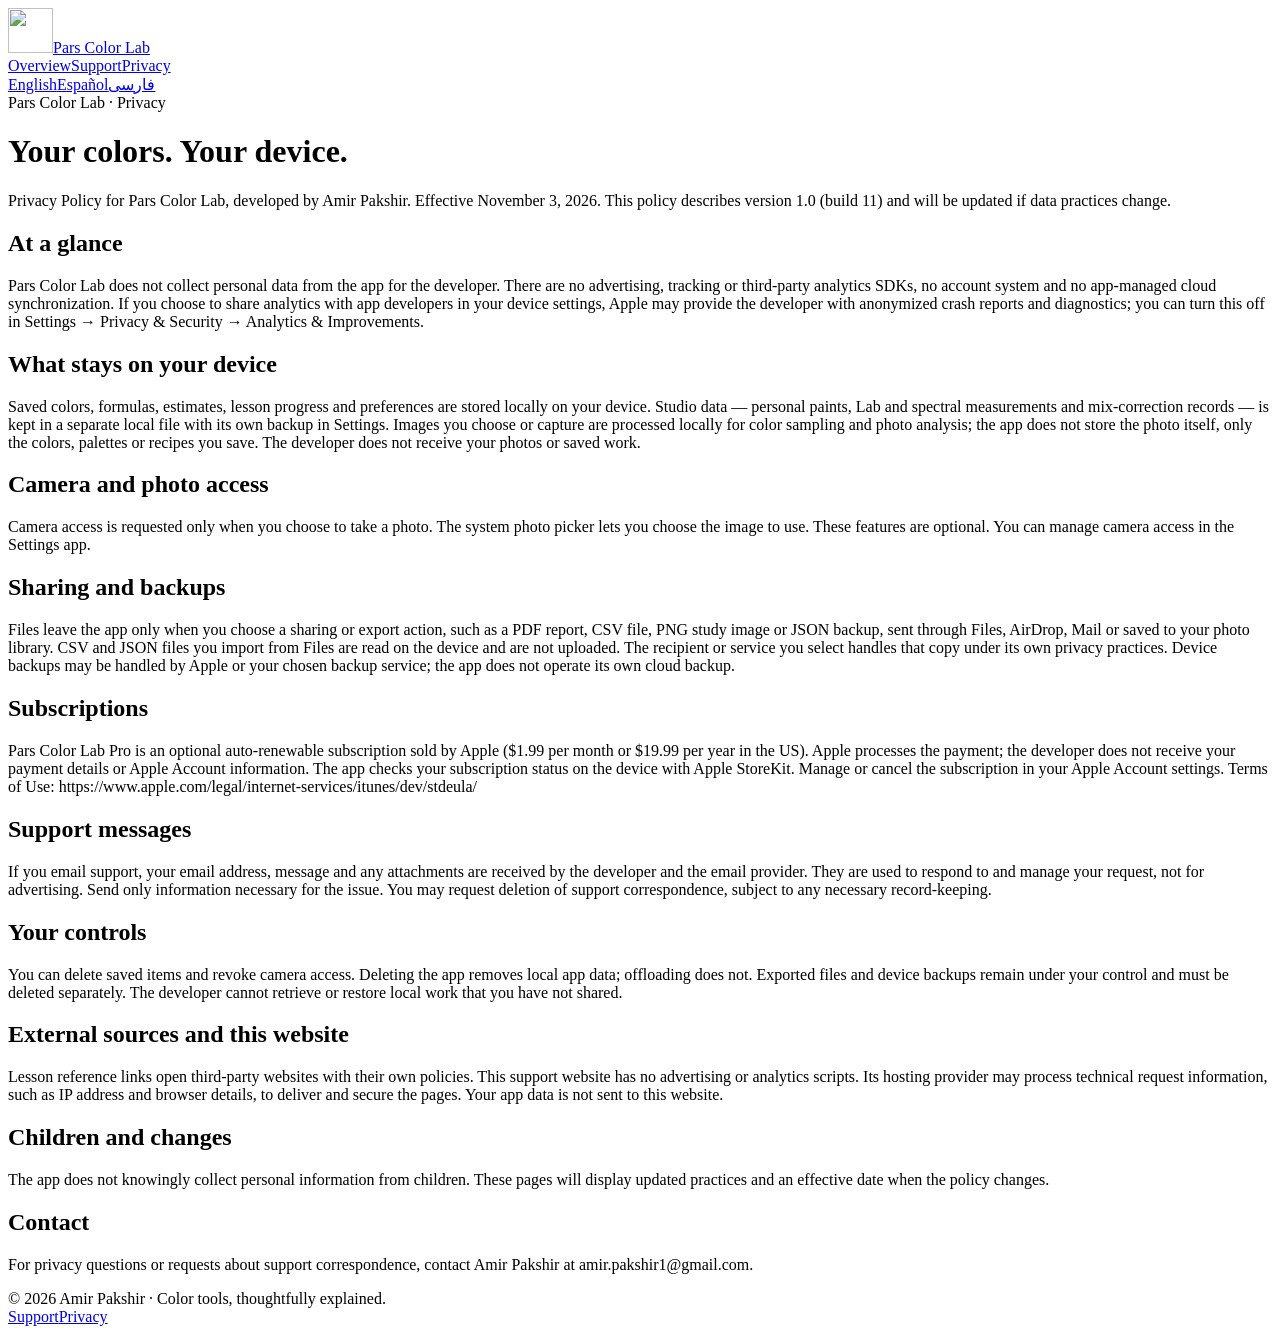
==== privacy/index.html @ 80bc118a "Add files via upload" ====
<!doctype html><html lang="en" dir="ltr"><head><meta charset="utf-8"><meta name="viewport" content="width=device-width,initial-scale=1"><title>Privacy — Pars Color Lab</title><meta name="description" content="Privacy Policy for Pars Color Lab, developed by Amir Pakshir. Effective November 3, 2026. This policy describes version 1.0 (build 11) and will be updated if data practices change."><link rel="icon" href="/pars-color-lab-site/icon.png"><link rel="canonical" href="https://amirpakshir-sketch.github.io/pars-color-lab-site/privacy/"><link rel="alternate" hreflang="en" href="https://amirpakshir-sketch.github.io/pars-color-lab-site/privacy/"><link rel="alternate" hreflang="es" href="https://amirpakshir-sketch.github.io/pars-color-lab-site/es/privacy/"><link rel="alternate" hreflang="fa" href="https://amirpakshir-sketch.github.io/pars-color-lab-site/fa/privacy/"><link rel="stylesheet" href="/pars-color-lab-site/style.css"></head><body dir="ltr"><header><a class="brand" href="/pars-color-lab-site/"><img src="/pars-color-lab-site/icon.png" alt="" width="45" height="45"><span>Pars Color Lab</span></a><nav aria-label="Navigation"><a href="/pars-color-lab-site/">Overview</a><a href="/pars-color-lab-site/support/">Support</a><a href="/pars-color-lab-site/privacy/" aria-current="page">Privacy</a></nav></header><div class="langs" aria-label="Language"><a lang="en" href="/pars-color-lab-site/privacy/" aria-current="page">English</a><a lang="es" href="/pars-color-lab-site/es/privacy/">Español</a><a lang="fa" href="/pars-color-lab-site/fa/privacy/">فارسی</a></div><main><div class="eyebrow">Pars Color Lab · Privacy</div><h1>Your colors.
Your device.</h1><p class="lead">Privacy Policy for Pars Color Lab, developed by Amir Pakshir. Effective November 3, 2026. This policy describes version 1.0 (build 11) and will be updated if data practices change.</p><div class="reading"><section><h2>At a glance</h2><p>Pars Color Lab does not collect personal data from the app for the developer. There are no advertising, tracking or third-party analytics SDKs, no account system and no app-managed cloud synchronization. If you choose to share analytics with app developers in your device settings, Apple may provide the developer with anonymized crash reports and diagnostics; you can turn this off in Settings → Privacy &amp; Security → Analytics &amp; Improvements.</p></section><section><h2>What stays on your device</h2><p>Saved colors, formulas, estimates, lesson progress and preferences are stored locally on your device. Studio data — personal paints, Lab and spectral measurements and mix-correction records — is kept in a separate local file with its own backup in Settings. Images you choose or capture are processed locally for color sampling and photo analysis; the app does not store the photo itself, only the colors, palettes or recipes you save. The developer does not receive your photos or saved work.</p></section><section><h2>Camera and photo access</h2><p>Camera access is requested only when you choose to take a photo. The system photo picker lets you choose the image to use. These features are optional. You can manage camera access in the Settings app.</p></section><section><h2>Sharing and backups</h2><p>Files leave the app only when you choose a sharing or export action, such as a PDF report, CSV file, PNG study image or JSON backup, sent through Files, AirDrop, Mail or saved to your photo library. CSV and JSON files you import from Files are read on the device and are not uploaded. The recipient or service you select handles that copy under its own privacy practices. Device backups may be handled by Apple or your chosen backup service; the app does not operate its own cloud backup.</p></section><section><h2>Subscriptions</h2><p>Pars Color Lab Pro is an optional auto-renewable subscription sold by Apple ($1.99 per month or $19.99 per year in the US). Apple processes the payment; the developer does not receive your payment details or Apple Account information. The app checks your subscription status on the device with Apple StoreKit. Manage or cancel the subscription in your Apple Account settings. Terms of Use: https://www.apple.com/legal/internet-services/itunes/dev/stdeula/</p></section><section><h2>Support messages</h2><p>If you email support, your email address, message and any attachments are received by the developer and the email provider. They are used to respond to and manage your request, not for advertising. Send only information necessary for the issue. You may request deletion of support correspondence, subject to any necessary record-keeping.</p></section><section><h2>Your controls</h2><p>You can delete saved items and revoke camera access. Deleting the app removes local app data; offloading does not. Exported files and device backups remain under your control and must be deleted separately. The developer cannot retrieve or restore local work that you have not shared.</p></section><section><h2>External sources and this website</h2><p>Lesson reference links open third-party websites with their own policies. This support website has no advertising or analytics scripts. Its hosting provider may process technical request information, such as IP address and browser details, to deliver and secure the pages. Your app data is not sent to this website.</p></section><section><h2>Children and changes</h2><p>The app does not knowingly collect personal information from children. These pages will display updated practices and an effective date when the policy changes.</p></section><section><h2>Contact</h2><p>For privacy questions or requests about support correspondence, contact Amir Pakshir at amir.pakshir1@gmail.com.</p></section></div></main><footer><span>© 2026 Amir Pakshir · Color tools, thoughtfully explained.</span><div><a href="/pars-color-lab-site/support/">Support</a><a href="/pars-color-lab-site/privacy/">Privacy</a></div></footer></body></html>
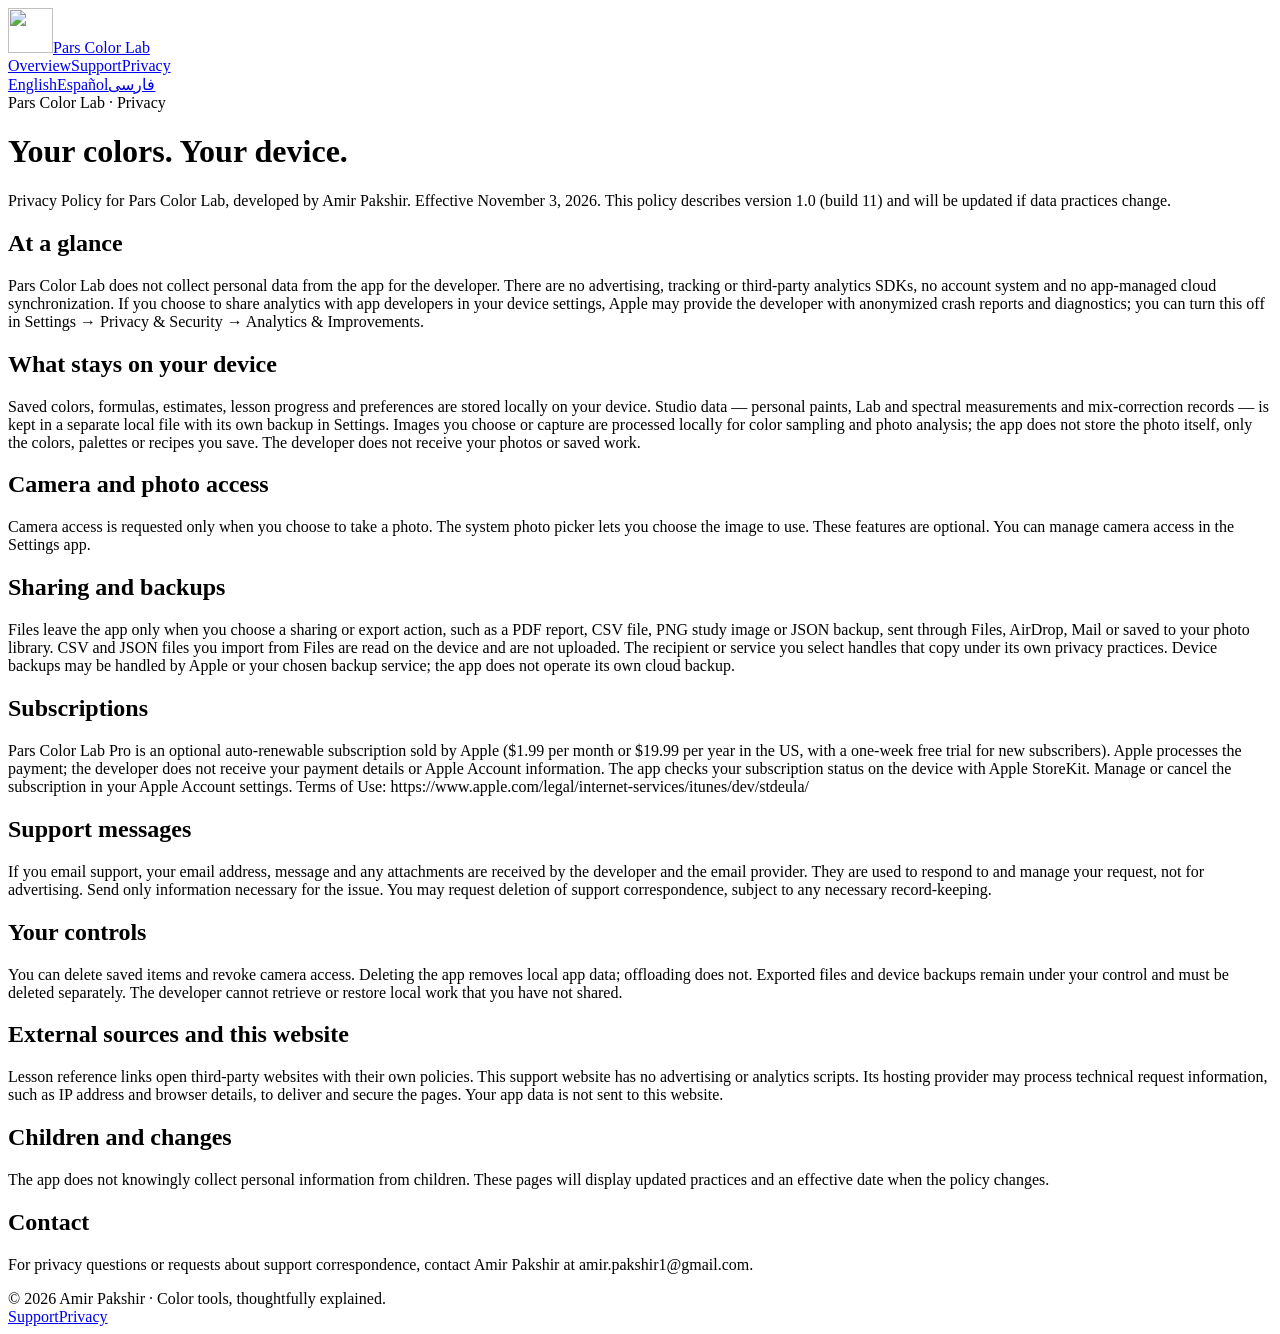
==== commit 2435f6c3: "Add files via upload" ====
--- a/privacy/index.html
+++ b/privacy/index.html
@@ -1,2 +1,2 @@
 <!doctype html><html lang="en" dir="ltr"><head><meta charset="utf-8"><meta name="viewport" content="width=device-width,initial-scale=1"><title>Privacy — Pars Color Lab</title><meta name="description" content="Privacy Policy for Pars Color Lab, developed by Amir Pakshir. Effective November 3, 2026. This policy describes version 1.0 (build 11) and will be updated if data practices change."><link rel="icon" href="/pars-color-lab-site/icon.png"><link rel="canonical" href="https://amirpakshir-sketch.github.io/pars-color-lab-site/privacy/"><link rel="alternate" hreflang="en" href="https://amirpakshir-sketch.github.io/pars-color-lab-site/privacy/"><link rel="alternate" hreflang="es" href="https://amirpakshir-sketch.github.io/pars-color-lab-site/es/privacy/"><link rel="alternate" hreflang="fa" href="https://amirpakshir-sketch.github.io/pars-color-lab-site/fa/privacy/"><link rel="stylesheet" href="/pars-color-lab-site/style.css"></head><body dir="ltr"><header><a class="brand" href="/pars-color-lab-site/"><img src="/pars-color-lab-site/icon.png" alt="" width="45" height="45"><span>Pars Color Lab</span></a><nav aria-label="Navigation"><a href="/pars-color-lab-site/">Overview</a><a href="/pars-color-lab-site/support/">Support</a><a href="/pars-color-lab-site/privacy/" aria-current="page">Privacy</a></nav></header><div class="langs" aria-label="Language"><a lang="en" href="/pars-color-lab-site/privacy/" aria-current="page">English</a><a lang="es" href="/pars-color-lab-site/es/privacy/">Español</a><a lang="fa" href="/pars-color-lab-site/fa/privacy/">فارسی</a></div><main><div class="eyebrow">Pars Color Lab · Privacy</div><h1>Your colors.
-Your device.</h1><p class="lead">Privacy Policy for Pars Color Lab, developed by Amir Pakshir. Effective November 3, 2026. This policy describes version 1.0 (build 11) and will be updated if data practices change.</p><div class="reading"><section><h2>At a glance</h2><p>Pars Color Lab does not collect personal data from the app for the developer. There are no advertising, tracking or third-party analytics SDKs, no account system and no app-managed cloud synchronization. If you choose to share analytics with app developers in your device settings, Apple may provide the developer with anonymized crash reports and diagnostics; you can turn this off in Settings → Privacy &amp; Security → Analytics &amp; Improvements.</p></section><section><h2>What stays on your device</h2><p>Saved colors, formulas, estimates, lesson progress and preferences are stored locally on your device. Studio data — personal paints, Lab and spectral measurements and mix-correction records — is kept in a separate local file with its own backup in Settings. Images you choose or capture are processed locally for color sampling and photo analysis; the app does not store the photo itself, only the colors, palettes or recipes you save. The developer does not receive your photos or saved work.</p></section><section><h2>Camera and photo access</h2><p>Camera access is requested only when you choose to take a photo. The system photo picker lets you choose the image to use. These features are optional. You can manage camera access in the Settings app.</p></section><section><h2>Sharing and backups</h2><p>Files leave the app only when you choose a sharing or export action, such as a PDF report, CSV file, PNG study image or JSON backup, sent through Files, AirDrop, Mail or saved to your photo library. CSV and JSON files you import from Files are read on the device and are not uploaded. The recipient or service you select handles that copy under its own privacy practices. Device backups may be handled by Apple or your chosen backup service; the app does not operate its own cloud backup.</p></section><section><h2>Subscriptions</h2><p>Pars Color Lab Pro is an optional auto-renewable subscription sold by Apple ($1.99 per month or $19.99 per year in the US). Apple processes the payment; the developer does not receive your payment details or Apple Account information. The app checks your subscription status on the device with Apple StoreKit. Manage or cancel the subscription in your Apple Account settings. Terms of Use: https://www.apple.com/legal/internet-services/itunes/dev/stdeula/</p></section><section><h2>Support messages</h2><p>If you email support, your email address, message and any attachments are received by the developer and the email provider. They are used to respond to and manage your request, not for advertising. Send only information necessary for the issue. You may request deletion of support correspondence, subject to any necessary record-keeping.</p></section><section><h2>Your controls</h2><p>You can delete saved items and revoke camera access. Deleting the app removes local app data; offloading does not. Exported files and device backups remain under your control and must be deleted separately. The developer cannot retrieve or restore local work that you have not shared.</p></section><section><h2>External sources and this website</h2><p>Lesson reference links open third-party websites with their own policies. This support website has no advertising or analytics scripts. Its hosting provider may process technical request information, such as IP address and browser details, to deliver and secure the pages. Your app data is not sent to this website.</p></section><section><h2>Children and changes</h2><p>The app does not knowingly collect personal information from children. These pages will display updated practices and an effective date when the policy changes.</p></section><section><h2>Contact</h2><p>For privacy questions or requests about support correspondence, contact Amir Pakshir at amir.pakshir1@gmail.com.</p></section></div></main><footer><span>© 2026 Amir Pakshir · Color tools, thoughtfully explained.</span><div><a href="/pars-color-lab-site/support/">Support</a><a href="/pars-color-lab-site/privacy/">Privacy</a></div></footer></body></html>+Your device.</h1><p class="lead">Privacy Policy for Pars Color Lab, developed by Amir Pakshir. Effective November 3, 2026. This policy describes version 1.0 (build 11) and will be updated if data practices change.</p><div class="reading"><section><h2>At a glance</h2><p>Pars Color Lab does not collect personal data from the app for the developer. There are no advertising, tracking or third-party analytics SDKs, no account system and no app-managed cloud synchronization. If you choose to share analytics with app developers in your device settings, Apple may provide the developer with anonymized crash reports and diagnostics; you can turn this off in Settings → Privacy &amp; Security → Analytics &amp; Improvements.</p></section><section><h2>What stays on your device</h2><p>Saved colors, formulas, estimates, lesson progress and preferences are stored locally on your device. Studio data — personal paints, Lab and spectral measurements and mix-correction records — is kept in a separate local file with its own backup in Settings. Images you choose or capture are processed locally for color sampling and photo analysis; the app does not store the photo itself, only the colors, palettes or recipes you save. The developer does not receive your photos or saved work.</p></section><section><h2>Camera and photo access</h2><p>Camera access is requested only when you choose to take a photo. The system photo picker lets you choose the image to use. These features are optional. You can manage camera access in the Settings app.</p></section><section><h2>Sharing and backups</h2><p>Files leave the app only when you choose a sharing or export action, such as a PDF report, CSV file, PNG study image or JSON backup, sent through Files, AirDrop, Mail or saved to your photo library. CSV and JSON files you import from Files are read on the device and are not uploaded. The recipient or service you select handles that copy under its own privacy practices. Device backups may be handled by Apple or your chosen backup service; the app does not operate its own cloud backup.</p></section><section><h2>Subscriptions</h2><p>Pars Color Lab Pro is an optional auto-renewable subscription sold by Apple ($1.99 per month or $19.99 per year in the US, with a one-week free trial for new subscribers). Apple processes the payment; the developer does not receive your payment details or Apple Account information. The app checks your subscription status on the device with Apple StoreKit. Manage or cancel the subscription in your Apple Account settings. Terms of Use: https://www.apple.com/legal/internet-services/itunes/dev/stdeula/</p></section><section><h2>Support messages</h2><p>If you email support, your email address, message and any attachments are received by the developer and the email provider. They are used to respond to and manage your request, not for advertising. Send only information necessary for the issue. You may request deletion of support correspondence, subject to any necessary record-keeping.</p></section><section><h2>Your controls</h2><p>You can delete saved items and revoke camera access. Deleting the app removes local app data; offloading does not. Exported files and device backups remain under your control and must be deleted separately. The developer cannot retrieve or restore local work that you have not shared.</p></section><section><h2>External sources and this website</h2><p>Lesson reference links open third-party websites with their own policies. This support website has no advertising or analytics scripts. Its hosting provider may process technical request information, such as IP address and browser details, to deliver and secure the pages. Your app data is not sent to this website.</p></section><section><h2>Children and changes</h2><p>The app does not knowingly collect personal information from children. These pages will display updated practices and an effective date when the policy changes.</p></section><section><h2>Contact</h2><p>For privacy questions or requests about support correspondence, contact Amir Pakshir at amir.pakshir1@gmail.com.</p></section></div></main><footer><span>© 2026 Amir Pakshir · Color tools, thoughtfully explained.</span><div><a href="/pars-color-lab-site/support/">Support</a><a href="/pars-color-lab-site/privacy/">Privacy</a></div></footer></body></html>
